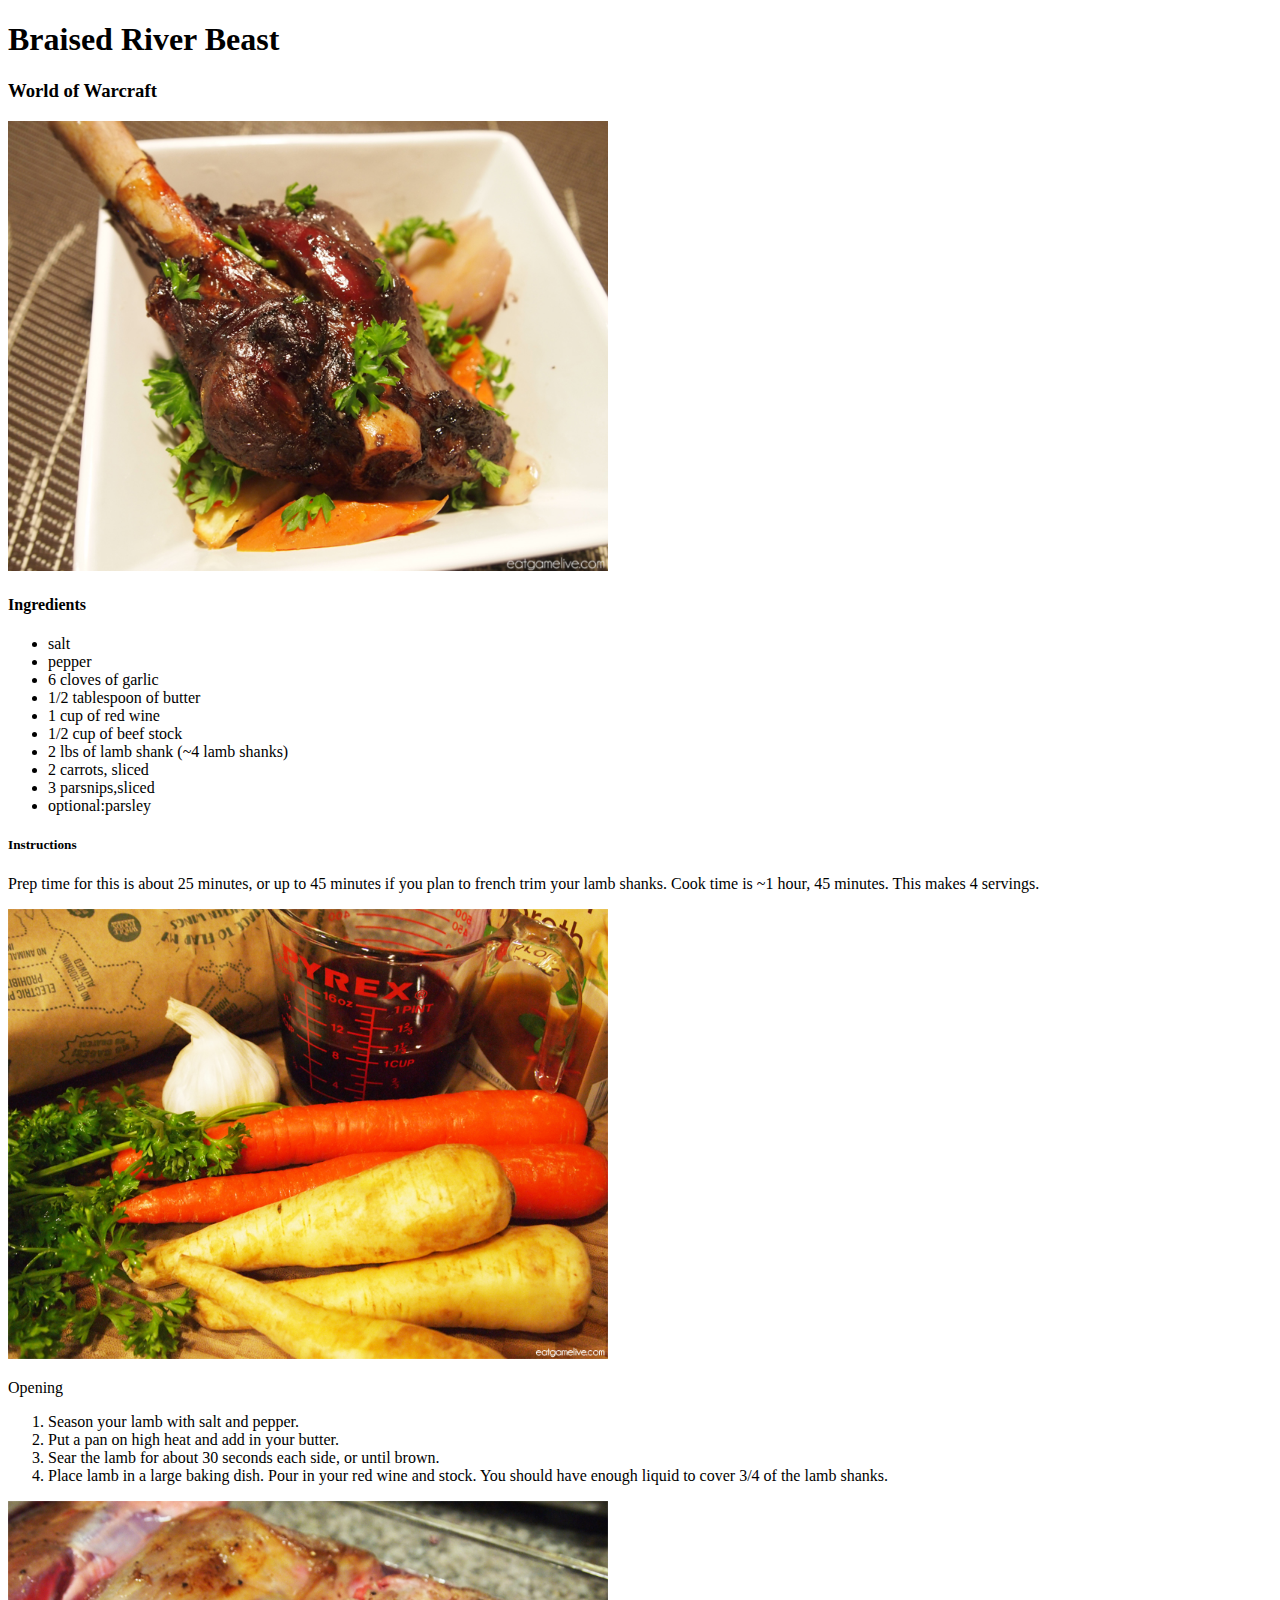
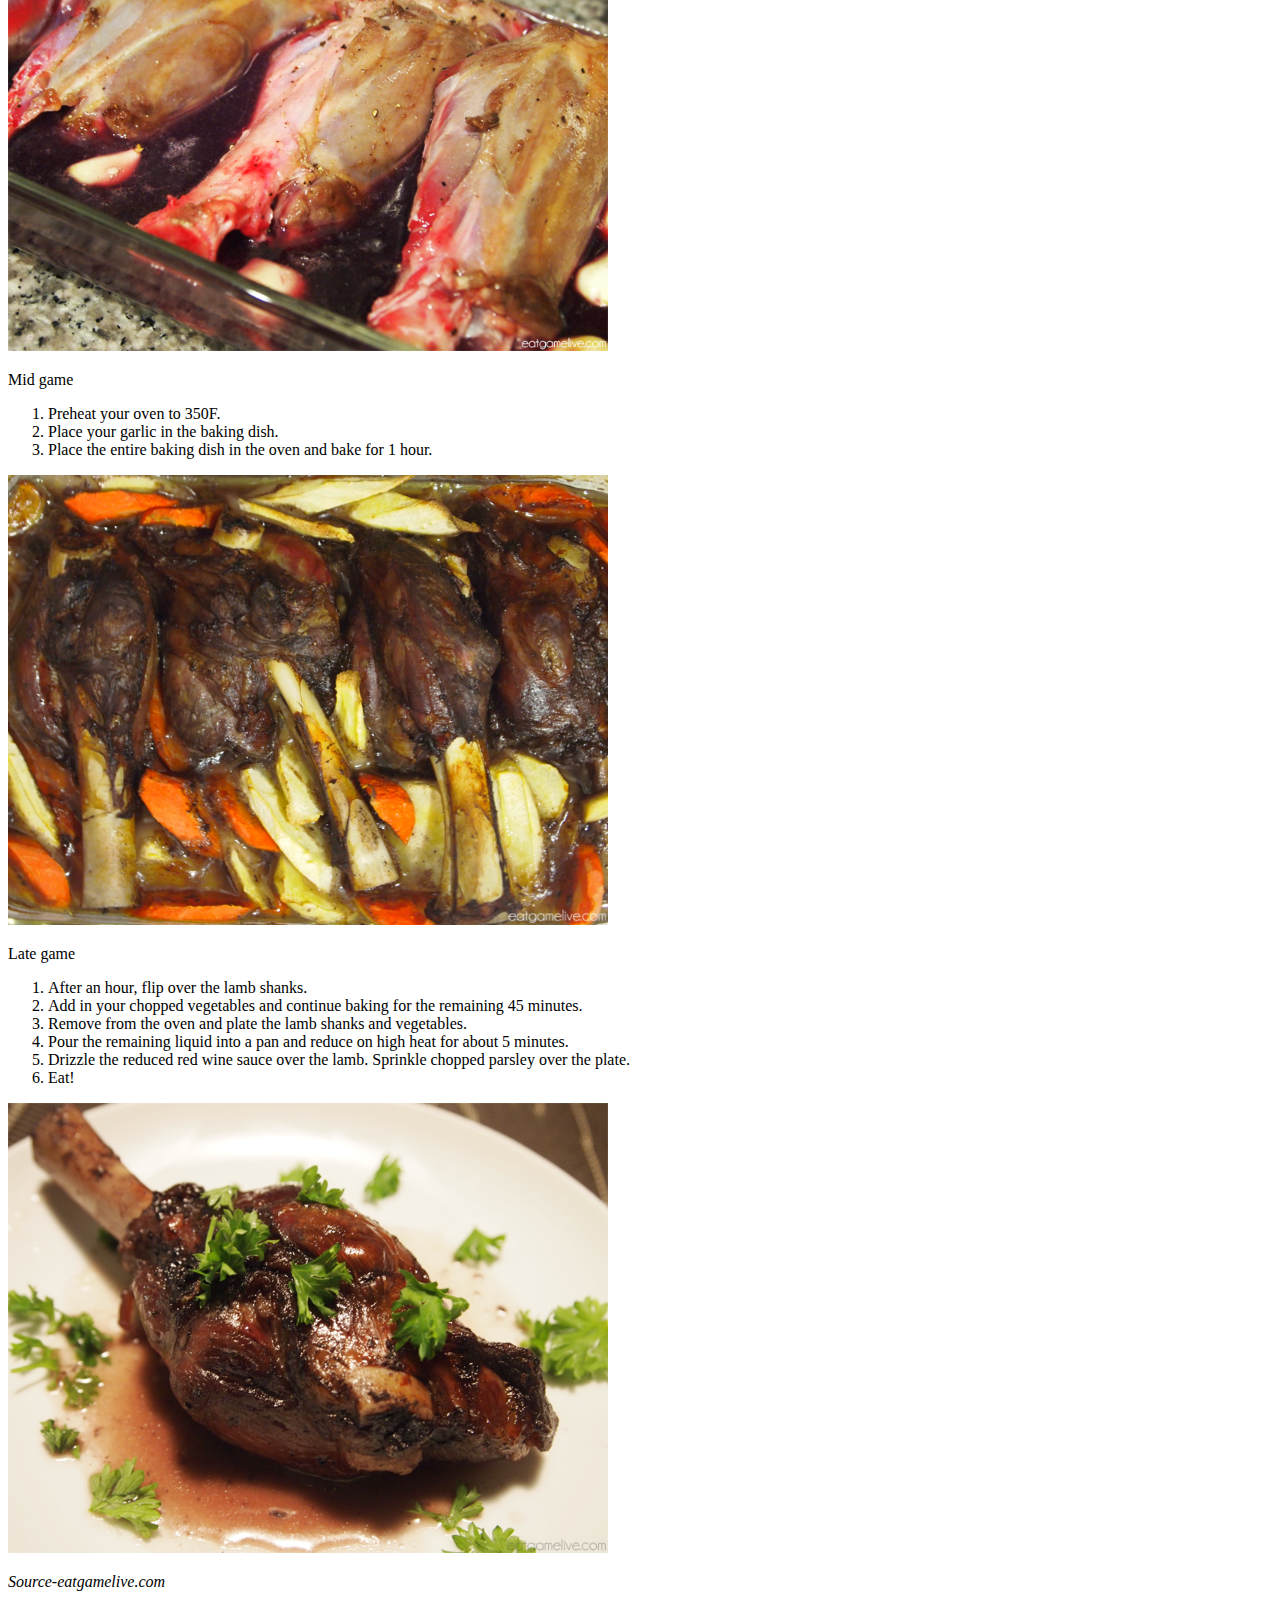
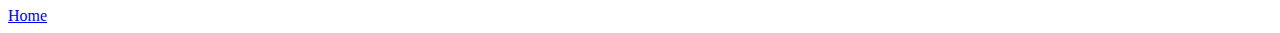
==== recipes/braisedrbeast.html @ 3e0df792 "Added recipe pages and expanded landing page to contain images and links" ====
<!DOCTYPE html>
<html lang="en">
<head>
    <meta charset="UTF-8">
    <meta http-equiv="X-UA-Compatible" content="IE=edge">
    <meta name="viewport" content="width=device-width, initial-scale=1.0">
    <title>Braised River Beast</title>
</head>
<body>
    <h1>Braised River Beast</h1>
        <h3>World of Warcraft</h3>
    
    <img src="../images/brbeast.jpg" alt="Braised River Beast" width=600>

    <h4>Ingredients</h4>
    <ul>
        <li>salt</li>
        <li>pepper</li>
        <li>6 cloves of garlic</li>
        <li>1/2 tablespoon of butter</li>
        <li>1 cup of red wine</li>
        <li>1/2 cup of beef stock</li>
        <li>2 lbs of lamb shank (~4 lamb shanks)</li>
        <li>2 carrots, sliced</li>
        <li>3 parsnips,sliced</li>
        <li>optional:parsley</li>
    </ul>
<!--
    salt
    pepper
    6 cloves of garlic
    1/2 tablespoon of butter
    1 cup of red wine
    1/2 cup of beef stock
    2 lbs of lamb shank (~4 lamb shanks)
    2 carrots, sliced
    3 parsnips, sliced
    OPTIONAL: parsley
-->
<!--
    Prep time for this is about 25 minutes, or up to 45 minutes if you plan to french trim your lamb shanks. Cook time is ~1 hour, 45 minutes. This makes 4 servings.

OPENING

    Season your lamb with salt and pepper.
    Put a pan on high heat and add in your butter.
    Sear the lamb for about 30 seconds each side, or until brown.
    Place lamb in a large baking dish. Pour in your red wine and stock. You should have enough liquid to cover 3/4 of the lamb shanks.

MID GAME

    Preheat your oven to 350F.
    Place your garlic in the baking dish.
    Place the entire baking dish in the oven and bake for 1 hour.

LATE GAME

    After an hour, flip over the lamb shanks.
    Add in your chopped vegetables and continue baking for the remaining 45 minutes.
    Remove from the oven and plate the lamb shanks and vegetables.
    Pour the remaining liquid into a pan and reduce on high heat for about 5 minutes.
    Drizzle the reduced red wine sauce over the lamb. Sprinkle chopped parsley over the plate.
    Eat!
-->
    <h5>Instructions</h5>
    <p>Prep time for this is about 25 minutes, or up to 45 minutes if you plan to french trim your lamb shanks. Cook time is ~1 hour, 45 minutes. This makes 4 servings.</p>
    
    <img src="../images/brbeast1.jpg" alt="Dish Prep" width=600>

    <p>Opening</p>
    <ol>
        <li>Season your lamb with salt and pepper.</li>
        <li>Put a pan on high heat and add in your butter.</li>
        <li>Sear the lamb for about 30 seconds each side, or until brown.</li>
        <li>Place lamb in a large baking dish. Pour in your red wine and stock. You should have enough liquid to cover 3/4 of the lamb shanks.</li>
    </ol>

    <img src="../images/brbeast2.jpg" alt="Opening Dish" width=600>

    <p>Mid game</p>
    <ol>
        <li>Preheat your oven to 350F.</li>
        <li>Place your garlic in the baking dish.</li>
        <li>Place the entire baking dish in the oven and bake for 1 hour.</li>
    </ol>

    <img src="../images/brbeast3.jpg" alt="Mid Dish" width=600>

    <p>Late game</p>
    <ol>
        <li>After an hour, flip over the lamb shanks.</li>
        <li>Add in your chopped vegetables and continue baking for the remaining 45 minutes.</li>
        <li>Remove from the oven and plate the lamb shanks and vegetables.</li>
        <li>Pour the remaining liquid into a pan and reduce on high heat for about 5 minutes.</li>
        <li>Drizzle the reduced red wine sauce over the lamb. Sprinkle chopped parsley over the plate.</li>
        <li>Eat!</li>
    </ol>

    <img src="../images/brbeast4.jpg" alt="Late Dish" width=600>

    <p><em>Source-eatgamelive.com</em></p>

    <a href="../index.html">Home</a>
</body>
</html>
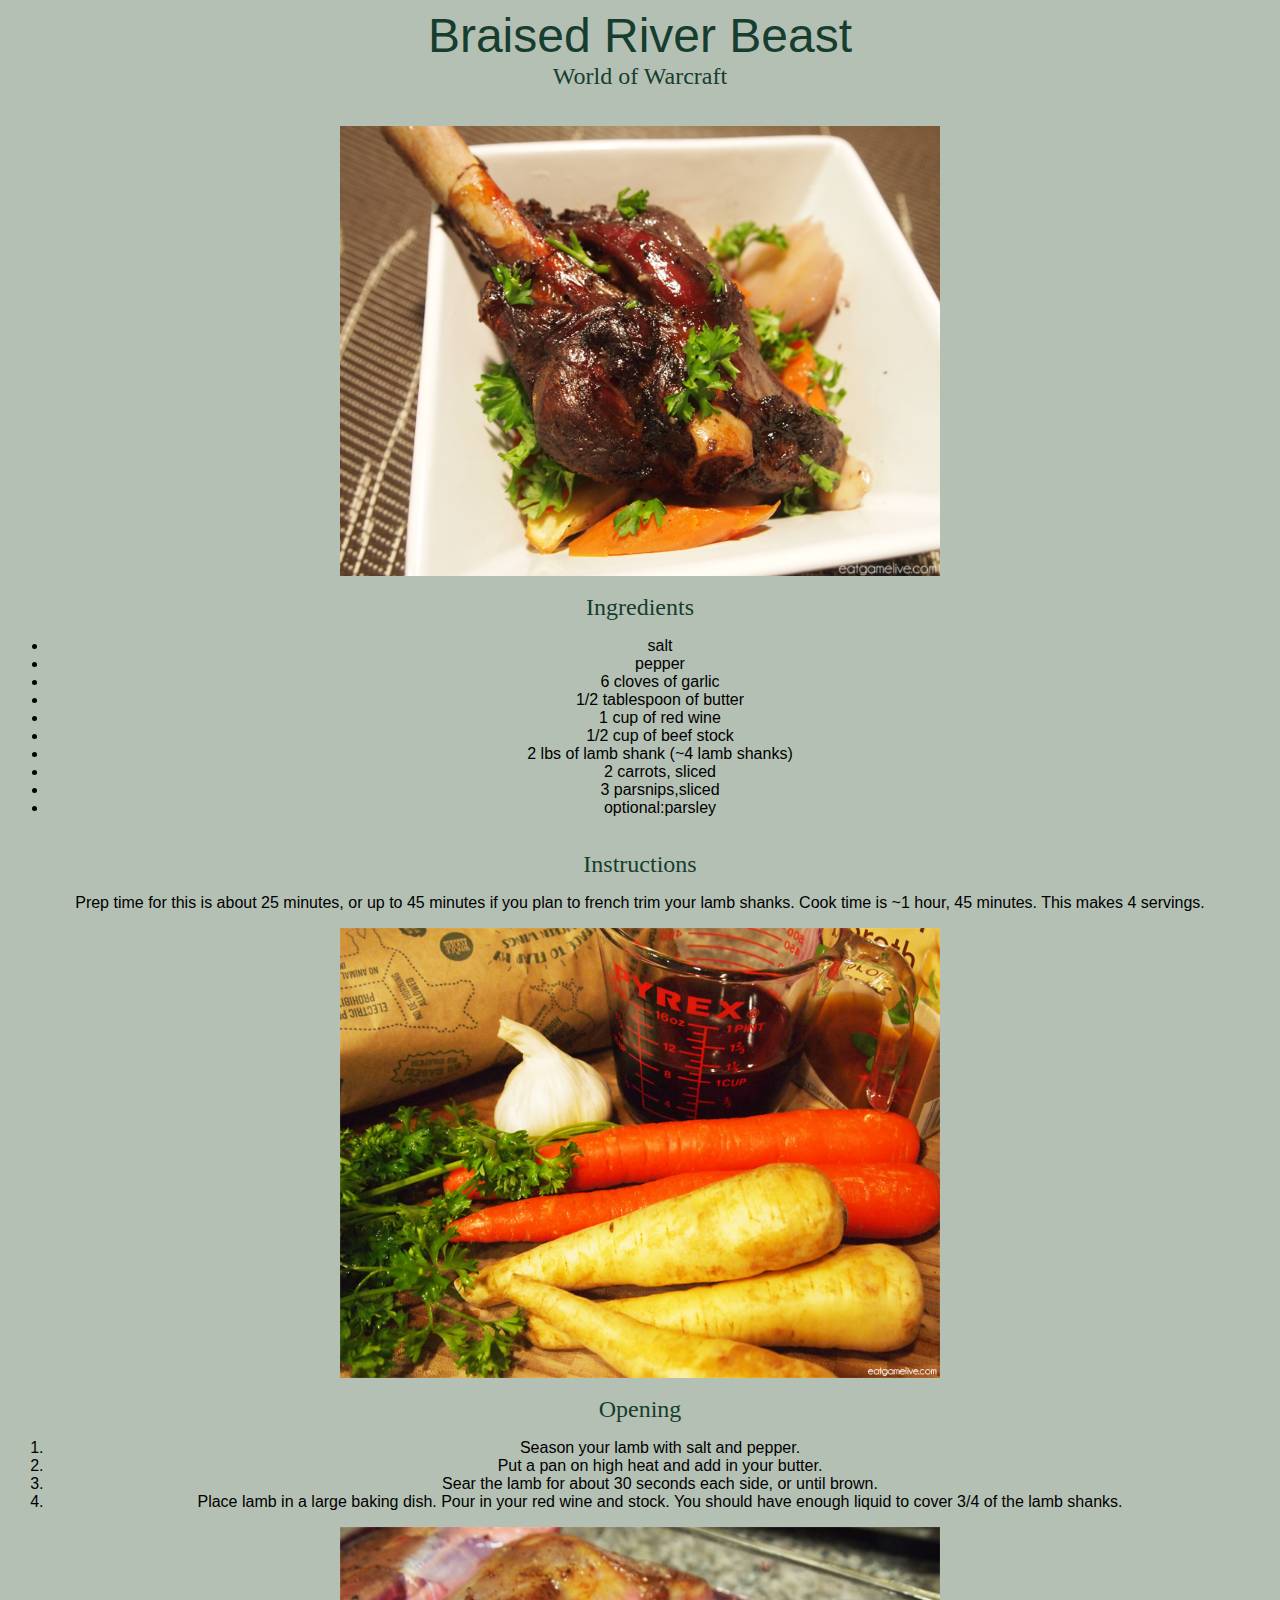
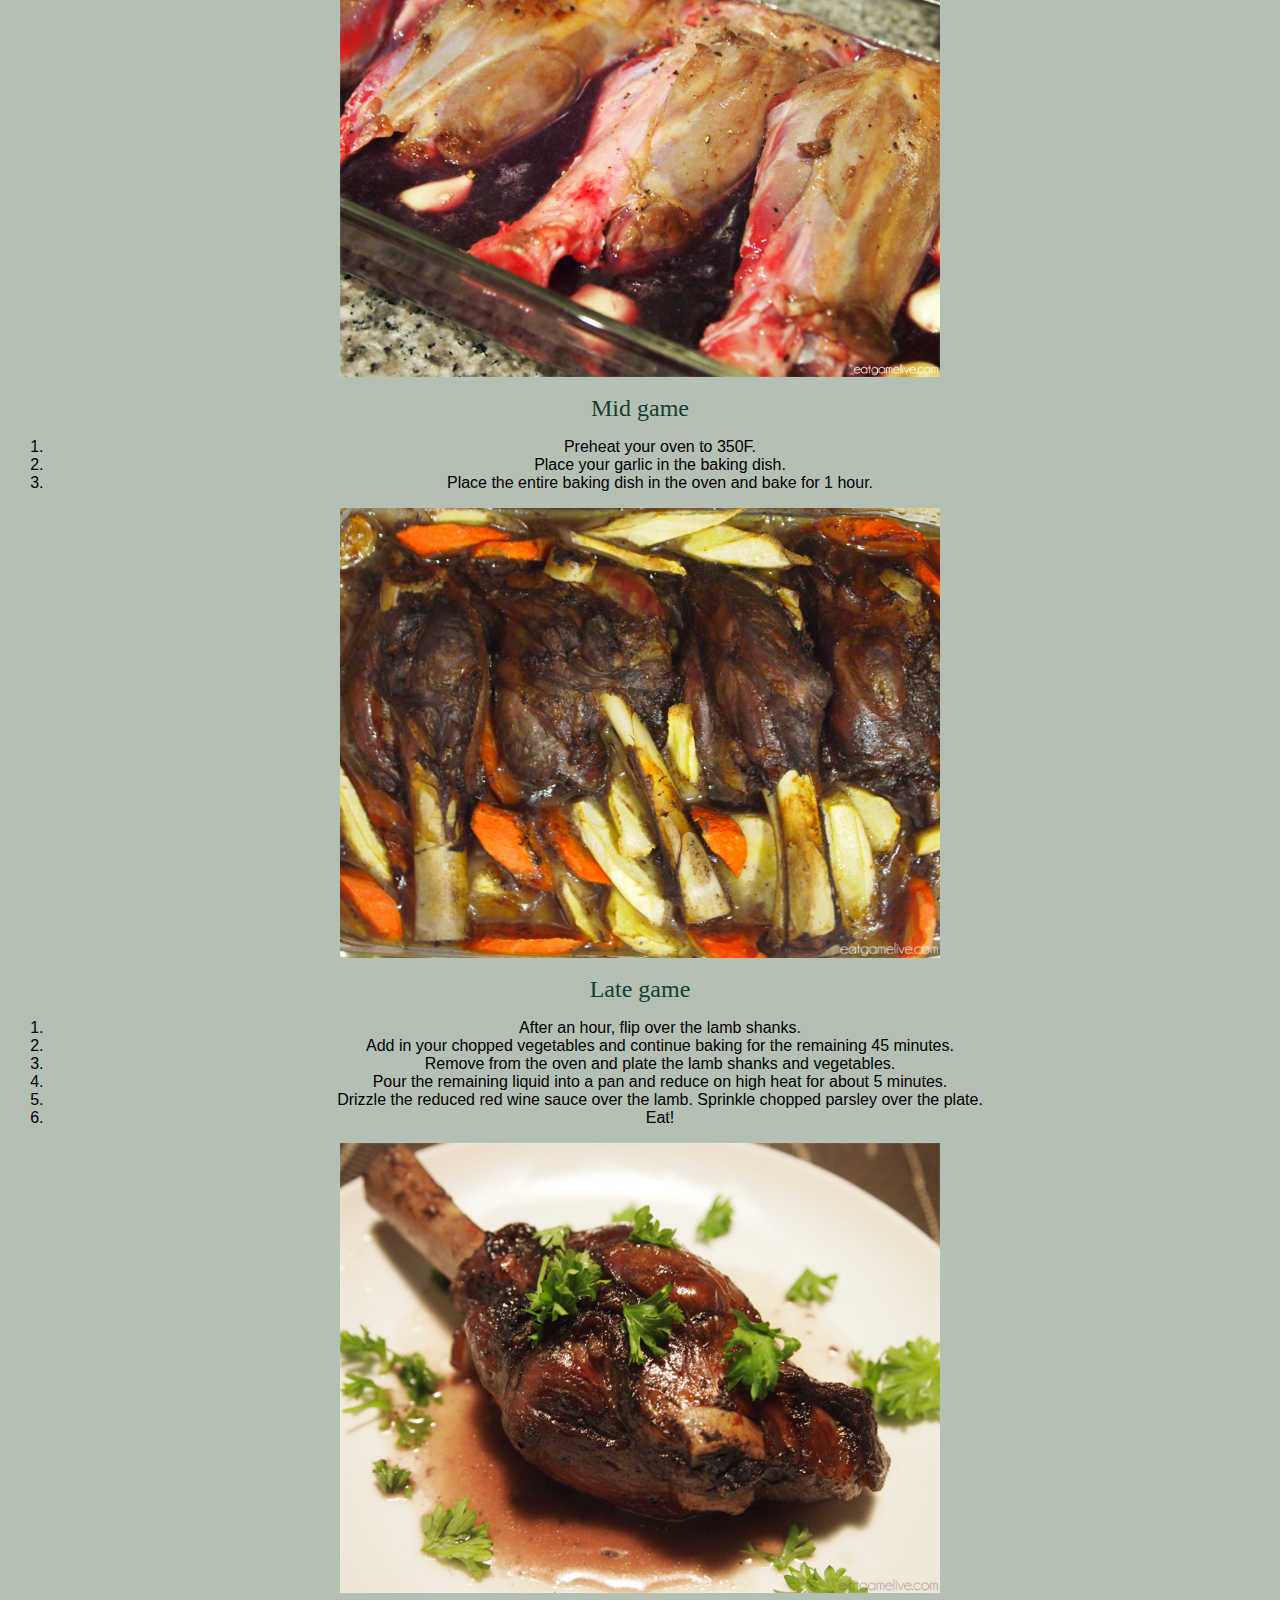
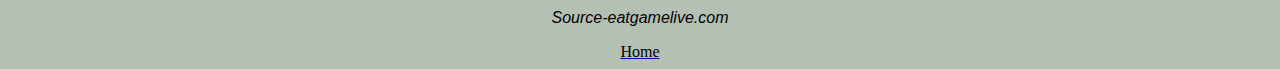
==== commit 0e5aa68d: "Added CSS for each page" ====
--- a/recipes/braisedrbeast.html
+++ b/recipes/braisedrbeast.html
@@ -5,14 +5,19 @@
     <meta http-equiv="X-UA-Compatible" content="IE=edge">
     <meta name="viewport" content="width=device-width, initial-scale=1.0">
     <title>Braised River Beast</title>
+    <link rel="stylesheet" href="../styles.css">
 </head>
-<body>
-    <h1>Braised River Beast</h1>
-        <h3>World of Warcraft</h3>
+<body style="background-color:rgb(181, 192, 181)">
+    <div class="title">Braised River Beast</div>
+        <div class="subtitle">World of Warcraft</div>
+
+    <br>
+    <br>
     
-    <img src="../images/brbeast.jpg" alt="Braised River Beast" width=600>
+    <img src="../images/brbeast.jpg" alt="Braised River Beast" class="img">
 
-    <h4>Ingredients</h4>
+    <br>
+    <div class="subtitle">Ingredients</div>
     <ul>
         <li>salt</li>
         <li>pepper</li>
@@ -25,6 +30,7 @@
         <li>3 parsnips,sliced</li>
         <li>optional:parsley</li>
     </ul>
+    <br>
 <!--
     salt
     pepper
@@ -62,12 +68,12 @@
     Drizzle the reduced red wine sauce over the lamb. Sprinkle chopped parsley over the plate.
     Eat!
 -->
-    <h5>Instructions</h5>
+    <div class="subtitle">Instructions</div>
     <p>Prep time for this is about 25 minutes, or up to 45 minutes if you plan to french trim your lamb shanks. Cook time is ~1 hour, 45 minutes. This makes 4 servings.</p>
     
-    <img src="../images/brbeast1.jpg" alt="Dish Prep" width=600>
-
-    <p>Opening</p>
+    <img src="../images/brbeast1.jpg" alt="Dish Prep" class="img">
+        <br>
+    <div class="subtitle">Opening</div>
     <ol>
         <li>Season your lamb with salt and pepper.</li>
         <li>Put a pan on high heat and add in your butter.</li>
@@ -75,18 +81,18 @@
         <li>Place lamb in a large baking dish. Pour in your red wine and stock. You should have enough liquid to cover 3/4 of the lamb shanks.</li>
     </ol>
 
-    <img src="../images/brbeast2.jpg" alt="Opening Dish" width=600>
-
-    <p>Mid game</p>
+    <img src="../images/brbeast2.jpg" alt="Opening Dish" class="img">
+        <br>
+    <div class="subtitle">Mid game</div>
     <ol>
         <li>Preheat your oven to 350F.</li>
         <li>Place your garlic in the baking dish.</li>
         <li>Place the entire baking dish in the oven and bake for 1 hour.</li>
     </ol>
 
-    <img src="../images/brbeast3.jpg" alt="Mid Dish" width=600>
-
-    <p>Late game</p>
+    <img src="../images/brbeast3.jpg" alt="Mid Dish" class="img">
+        <br>
+    <div class="subtitle">Late game</div>
     <ol>
         <li>After an hour, flip over the lamb shanks.</li>
         <li>Add in your chopped vegetables and continue baking for the remaining 45 minutes.</li>
@@ -96,10 +102,10 @@
         <li>Eat!</li>
     </ol>
 
-    <img src="../images/brbeast4.jpg" alt="Late Dish" width=600>
+    <img src="../images/brbeast4.jpg" alt="Late Dish" class="img">
 
     <p><em>Source-eatgamelive.com</em></p>
 
-    <a href="../index.html">Home</a>
+    <a href="../index.html"><div class="link">Home</div></a>
 </body>
 </html>--- a/styles.css
+++ b/styles.css
@@ -0,0 +1,37 @@
+  .title,
+  p,
+  ul,
+  ol {
+    font-family: Tahoma, Sans-serif;
+    text-align: center;
+  }
+  .title {
+    color: rgb(22, 61, 46);
+    font-size: 48px;
+    font-weight: 350;
+  }
+  .subtitle {
+    font-family:Georgia, 'Times New Roman', Times, serif;
+    text-align: center;
+    color: rgb(22, 61, 46);
+    font-size: 24px;
+    font-weight: 350;
+  }
+  p,
+  .link {
+    color: rgb(0, 0, 0);
+    font-size: 16px;
+    text-align: center;
+  }
+  .linkimg {
+    display: block;
+    margin-left: auto;
+    margin-right: auto;
+    width: 250px;
+  }
+  .img {
+    display: block;
+    margin-left: auto;
+    margin-right: auto;
+    width: 600px;
+  }